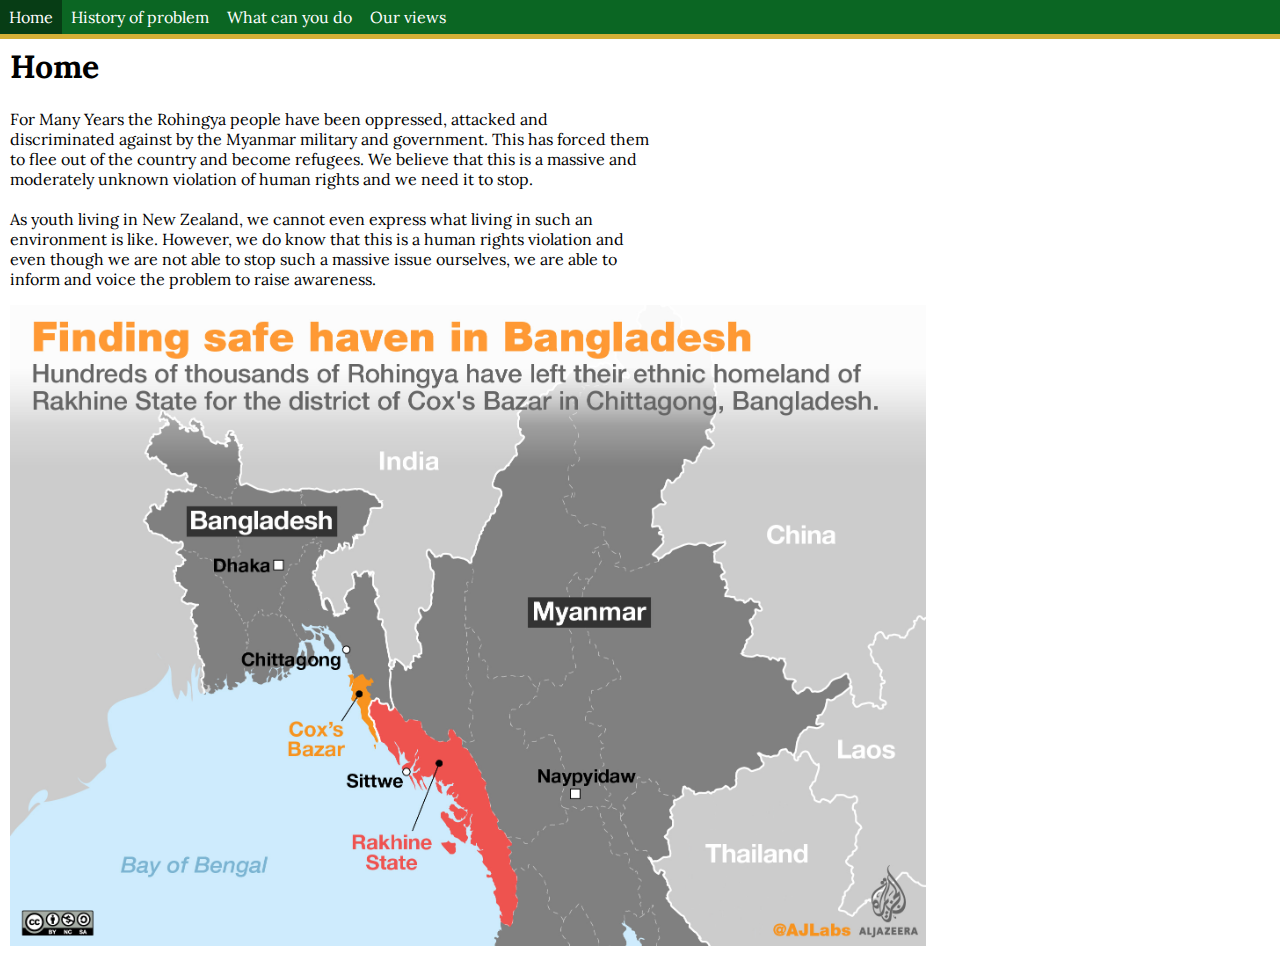
==== index.html @ 93d1071e "title on menus" ====
<!DOCTYPE html>
<html>
  <head>
    <title>Myanmar</title>
    <link rel="stylesheet" href="https://fonts.googleapis.com/css?family=Lora">
    <link rel="stylesheet" href="main.css">
    <link rel="stylesheet" href="menu.css">
  </head>
  <body>
    <div class="menu">
      <a class="active" href="https://loj9634.github.io/myanmar" title="Home">Home</a>
      <a href="hop" title="History of problem">History of problem</a>
      <a href="wcyd" title="What can you do">What can you do</a>
      <a href="ov" title="Our views">Our views</a>
    </div>
    <div class="content">
      <h1>Home</h1>
      <p>For Many Years the Rohingya people have been oppressed, attacked and discriminated against by the Myanmar military and government. This has forced them to flee out of the country and become refugees. We believe that this is a massive and moderately unknown violation of human rights and we need it to stop.<br>
        <br>
        As youth living in New Zealand, we cannot even express what living in such an environment is like. However, we do know that this is a human rights violation and even though we are not able to stop such a massive issue ourselves, we are able to inform and voice the problem to raise awareness.
      </p>
      <img src="homeg.jpeg" alt="Where Rohingyans are being chased to" width="916" height="641">
    </div>
  </body>
</html>
---- main.css ----
body {
  margin:0;
}

.content {
  padding: 10px;
  margin-top: 15px;
  width: 50%;
  font-family: 'Lora', serif;
}
---- menu.css ----
.menu {
  background-color: #0b6623;
  font-family: 'Lora', serif;
  overflow: hidden;
  position: fixed;
  top: 0;
  width: 100%;
  border-bottom: 5px solid #D4AF37;
}

.menu a {
  color: #ffffff;
  float: left;
  text-align: center;
  padding: 7px 9px;
  text-decoration: none;
  font-size: 16px;
}

.menu a:hover {
  background-color: #118a30;
  color: #ffffff;
}

.menu a.active {
  background-color: #073d15;
  color: #ffffff;
}
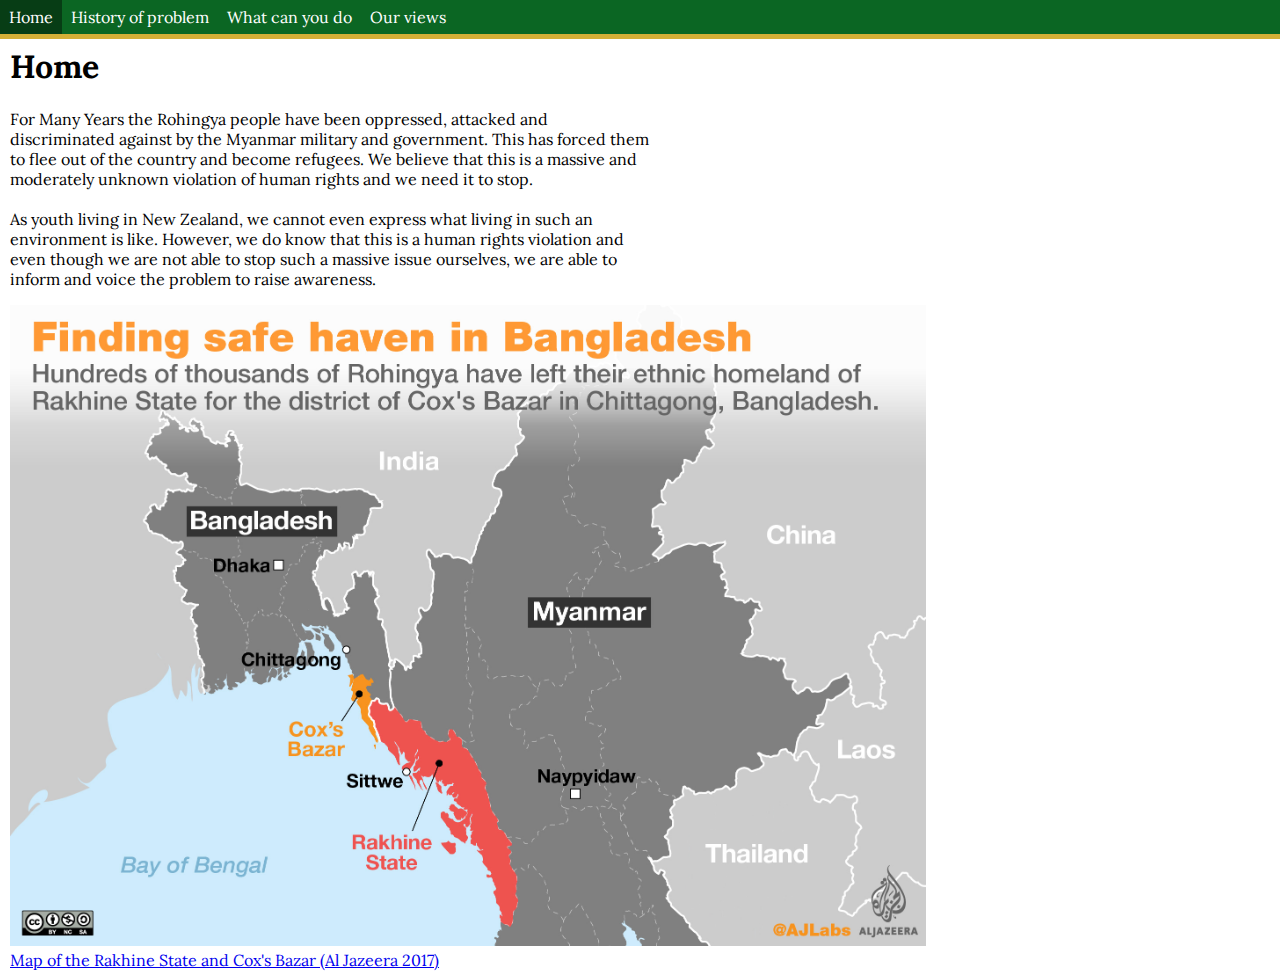
==== commit 2a8d6882: "add link to image source" ====
--- a/index.html
+++ b/index.html
@@ -20,6 +20,7 @@
         As youth living in New Zealand, we cannot even express what living in such an environment is like. However, we do know that this is a human rights violation and even though we are not able to stop such a massive issue ourselves, we are able to inform and voice the problem to raise awareness.
       </p>
       <img src="homeg.jpeg" alt="Where Rohingyans are being chased to" width="916" height="641">
+      <a href="https://www.aljazeera.com/news/2017/10/28/rohingya-crisis-explained-in-maps" title="Map of the Rakhine State and Cox's Bazar (Al Jazeera 2017)">Map of the Rakhine State and Cox's Bazar (Al Jazeera 2017)</a>
     </div>
   </body>
 </html>
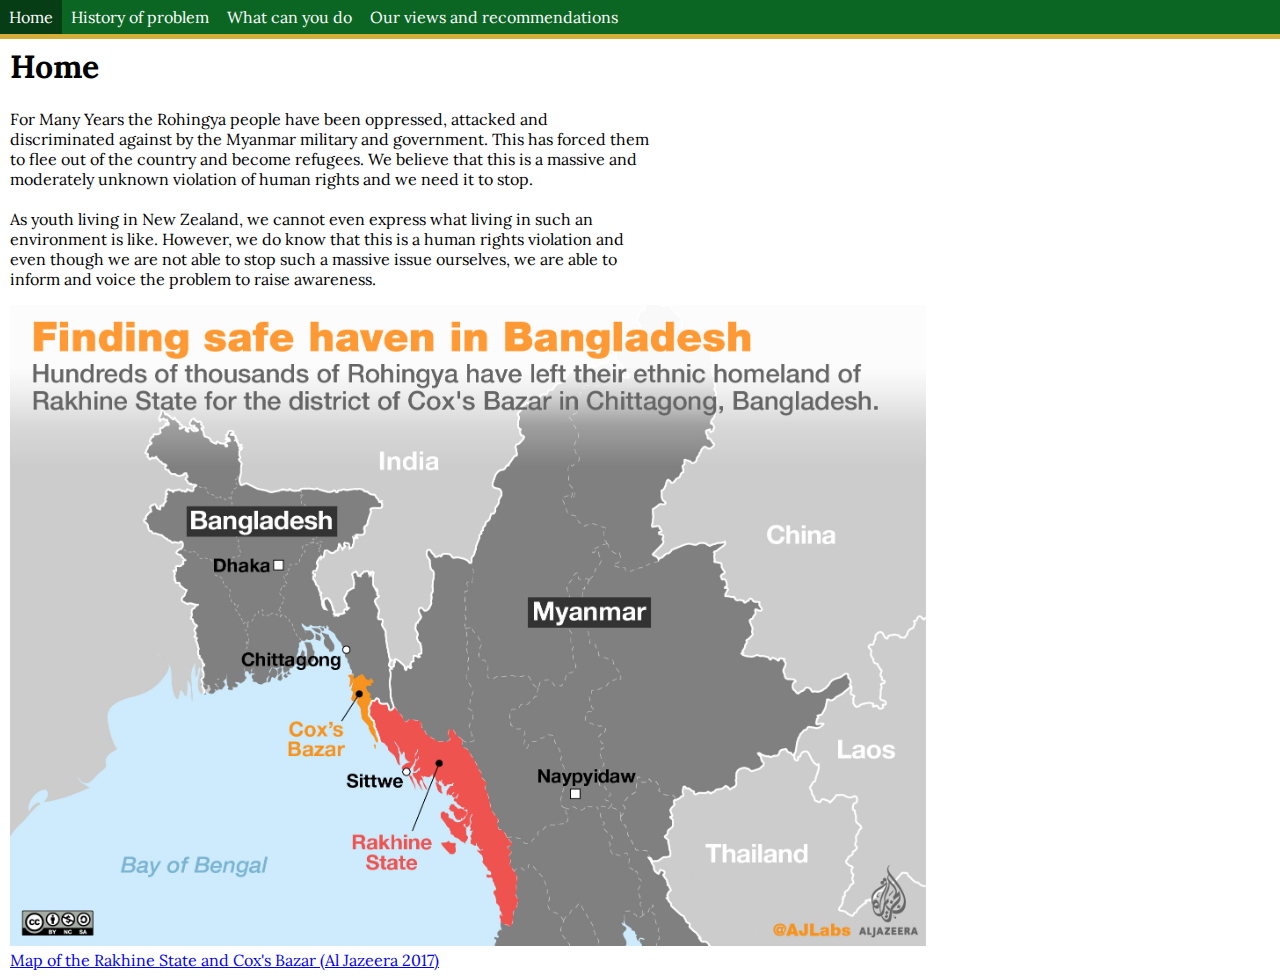
==== commit b4947f89: "edit ov" ====
--- a/index.html
+++ b/index.html
@@ -11,7 +11,7 @@
       <a class="active" href="https://loj9634.github.io/myanmar" title="Home">Home</a>
       <a href="hop" title="History of problem">History of problem</a>
       <a href="wcyd" title="What can you do">What can you do</a>
-      <a href="ov" title="Our views">Our views</a>
+      <a href="ov" title="Our views and recommendations">Our views and recommendations</a>
     </div>
     <div class="content">
       <h1>Home</h1>
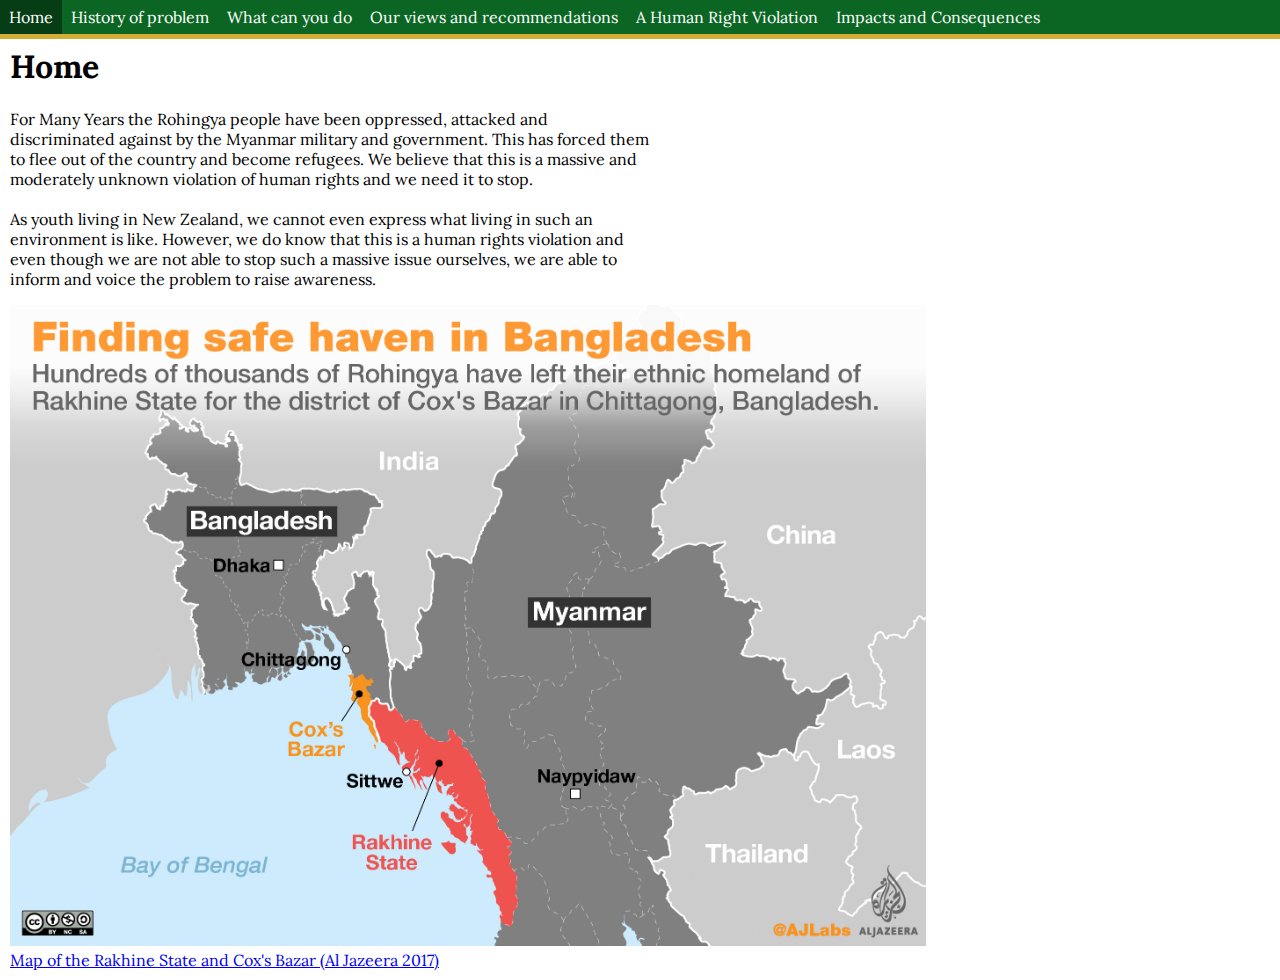
==== commit bd199ead: "e" ====
--- a/index.html
+++ b/index.html
@@ -12,6 +12,8 @@
       <a href="hop" title="History of problem">History of problem</a>
       <a href="wcyd" title="What can you do">What can you do</a>
       <a href="ov" title="Our views and recommendations">Our views and recommendations</a>
+      <a href="hrv" title="A Human Right Violation">A Human Right Violation</a>
+      <a href="iac" title="Impacts and Consequences">Impacts and Consequences</a>
     </div>
     <div class="content">
       <h1>Home</h1>
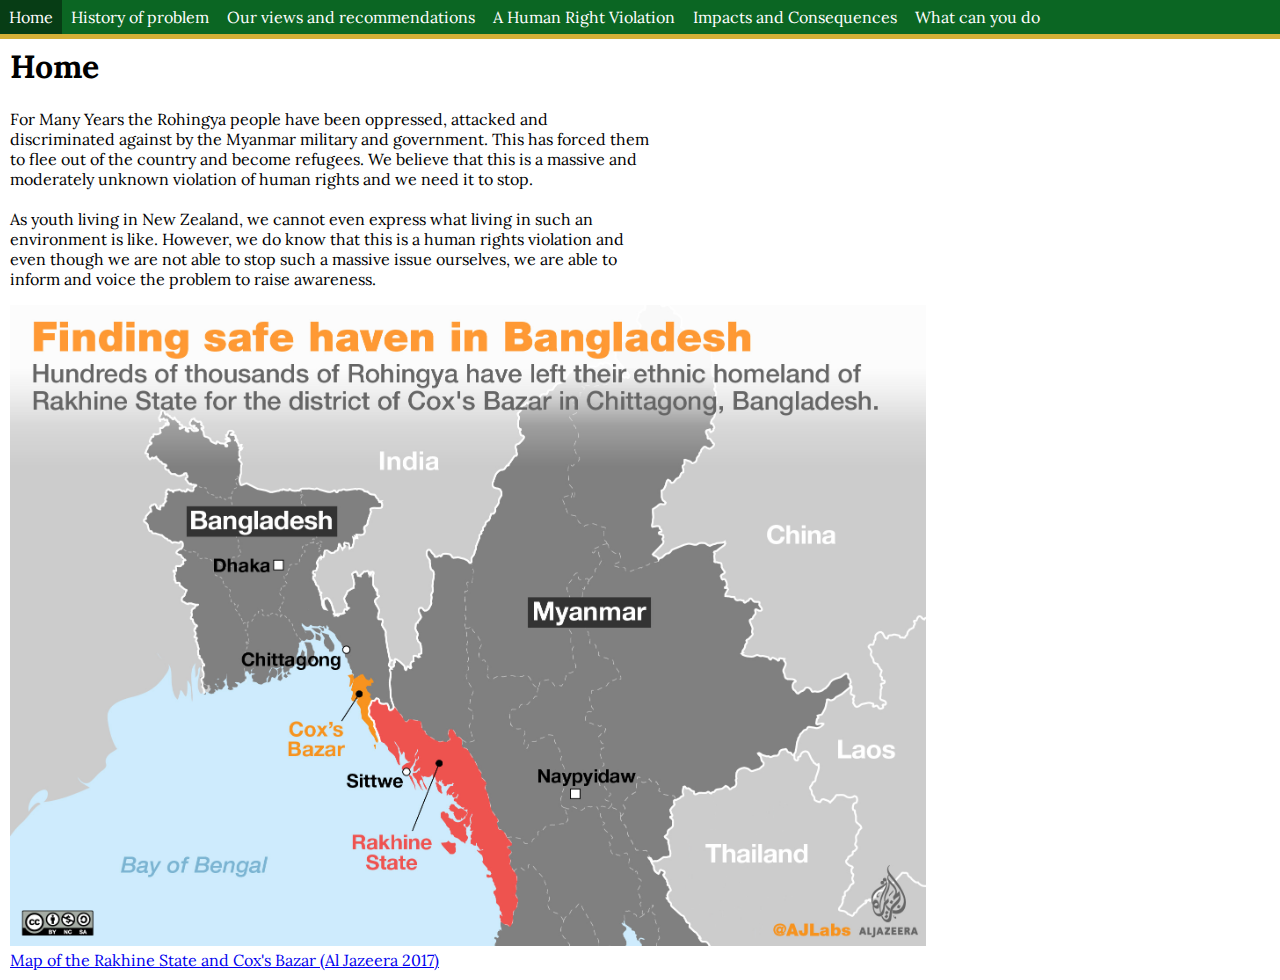
==== commit 4817643e: "wcyd at end" ====
--- a/index.html
+++ b/index.html
@@ -10,10 +10,10 @@
     <div class="menu">
       <a class="active" href="https://loj9634.github.io/myanmar" title="Home">Home</a>
       <a href="hop" title="History of problem">History of problem</a>
-      <a href="wcyd" title="What can you do">What can you do</a>
       <a href="ov" title="Our views and recommendations">Our views and recommendations</a>
       <a href="hrv" title="A Human Right Violation">A Human Right Violation</a>
       <a href="iac" title="Impacts and Consequences">Impacts and Consequences</a>
+      <a href="wcyd" title="What can you do">What can you do</a>
     </div>
     <div class="content">
       <h1>Home</h1>
@@ -21,7 +21,7 @@
         <br>
         As youth living in New Zealand, we cannot even express what living in such an environment is like. However, we do know that this is a human rights violation and even though we are not able to stop such a massive issue ourselves, we are able to inform and voice the problem to raise awareness.
       </p>
-      <img src="homeg.jpeg" alt="Where Rohingyans are being chased to" width="916" height="641">
+      <img src="homeg.jpeg" alt="Where Rohingyans are being chased to" width="916" height="641"><br>
       <a href="https://www.aljazeera.com/news/2017/10/28/rohingya-crisis-explained-in-maps" title="Map of the Rakhine State and Cox's Bazar (Al Jazeera 2017)">Map of the Rakhine State and Cox's Bazar (Al Jazeera 2017)</a>
     </div>
   </body>
--- a/main.css
+++ b/main.css
@@ -8,3 +8,8 @@
   width: 50%;
   font-family: 'Lora', serif;
 }
+
+.space {
+  float: right;
+  padding: 5px 10px 5px 5px;
+}
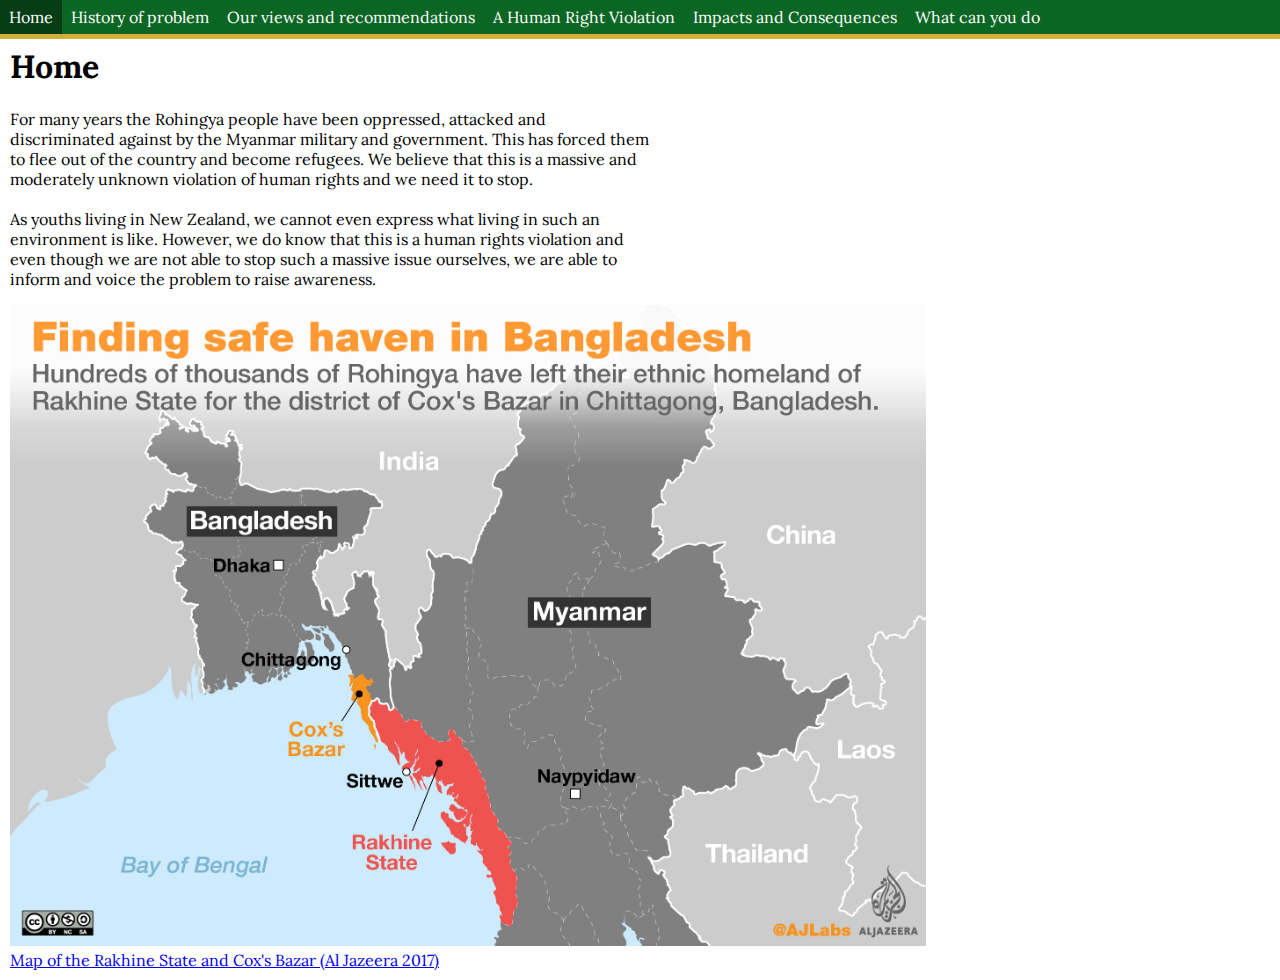
==== commit 642c6cb1: "a" ====
--- a/index.html
+++ b/index.html
@@ -17,9 +17,9 @@
     </div>
     <div class="content">
       <h1>Home</h1>
-      <p>For Many Years the Rohingya people have been oppressed, attacked and discriminated against by the Myanmar military and government. This has forced them to flee out of the country and become refugees. We believe that this is a massive and moderately unknown violation of human rights and we need it to stop.<br>
+      <p>For many years the Rohingya people have been oppressed, attacked and discriminated against by the Myanmar military and government. This has forced them to flee out of the country and become refugees. We believe that this is a massive and moderately unknown violation of human rights and we need it to stop.<br>
         <br>
-        As youth living in New Zealand, we cannot even express what living in such an environment is like. However, we do know that this is a human rights violation and even though we are not able to stop such a massive issue ourselves, we are able to inform and voice the problem to raise awareness.
+        As youths living in New Zealand, we cannot even express what living in such an environment is like. However, we do know that this is a human rights violation and even though we are not able to stop such a massive issue ourselves, we are able to inform and voice the problem to raise awareness.
       </p>
       <img src="homeg.jpeg" alt="Where Rohingyans are being chased to" width="916" height="641"><br>
       <a href="https://www.aljazeera.com/news/2017/10/28/rohingya-crisis-explained-in-maps" title="Map of the Rakhine State and Cox's Bazar (Al Jazeera 2017)">Map of the Rakhine State and Cox's Bazar (Al Jazeera 2017)</a>
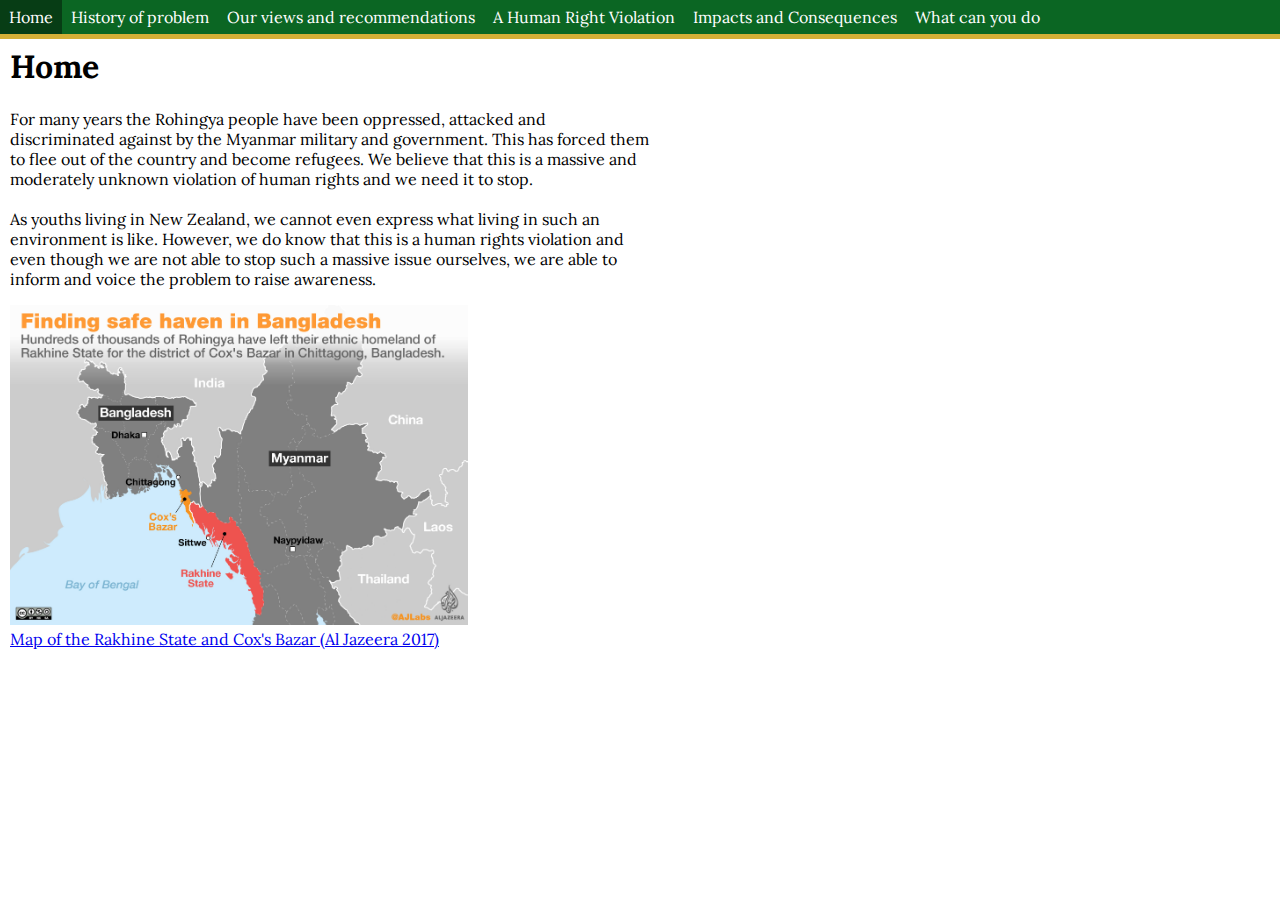
==== commit 996dac4d: "sc" ====
--- a/index.html
+++ b/index.html
@@ -21,7 +21,7 @@
         <br>
         As youths living in New Zealand, we cannot even express what living in such an environment is like. However, we do know that this is a human rights violation and even though we are not able to stop such a massive issue ourselves, we are able to inform and voice the problem to raise awareness.
       </p>
-      <img src="homeg.jpeg" alt="Where Rohingyans are being chased to" width="916" height="641"><br>
+      <img src="homeg.jpeg" alt="Where Rohingyans are being chased to" width="458" height="320"><br>
       <a href="https://www.aljazeera.com/news/2017/10/28/rohingya-crisis-explained-in-maps" title="Map of the Rakhine State and Cox's Bazar (Al Jazeera 2017)">Map of the Rakhine State and Cox's Bazar (Al Jazeera 2017)</a>
     </div>
   </body>
